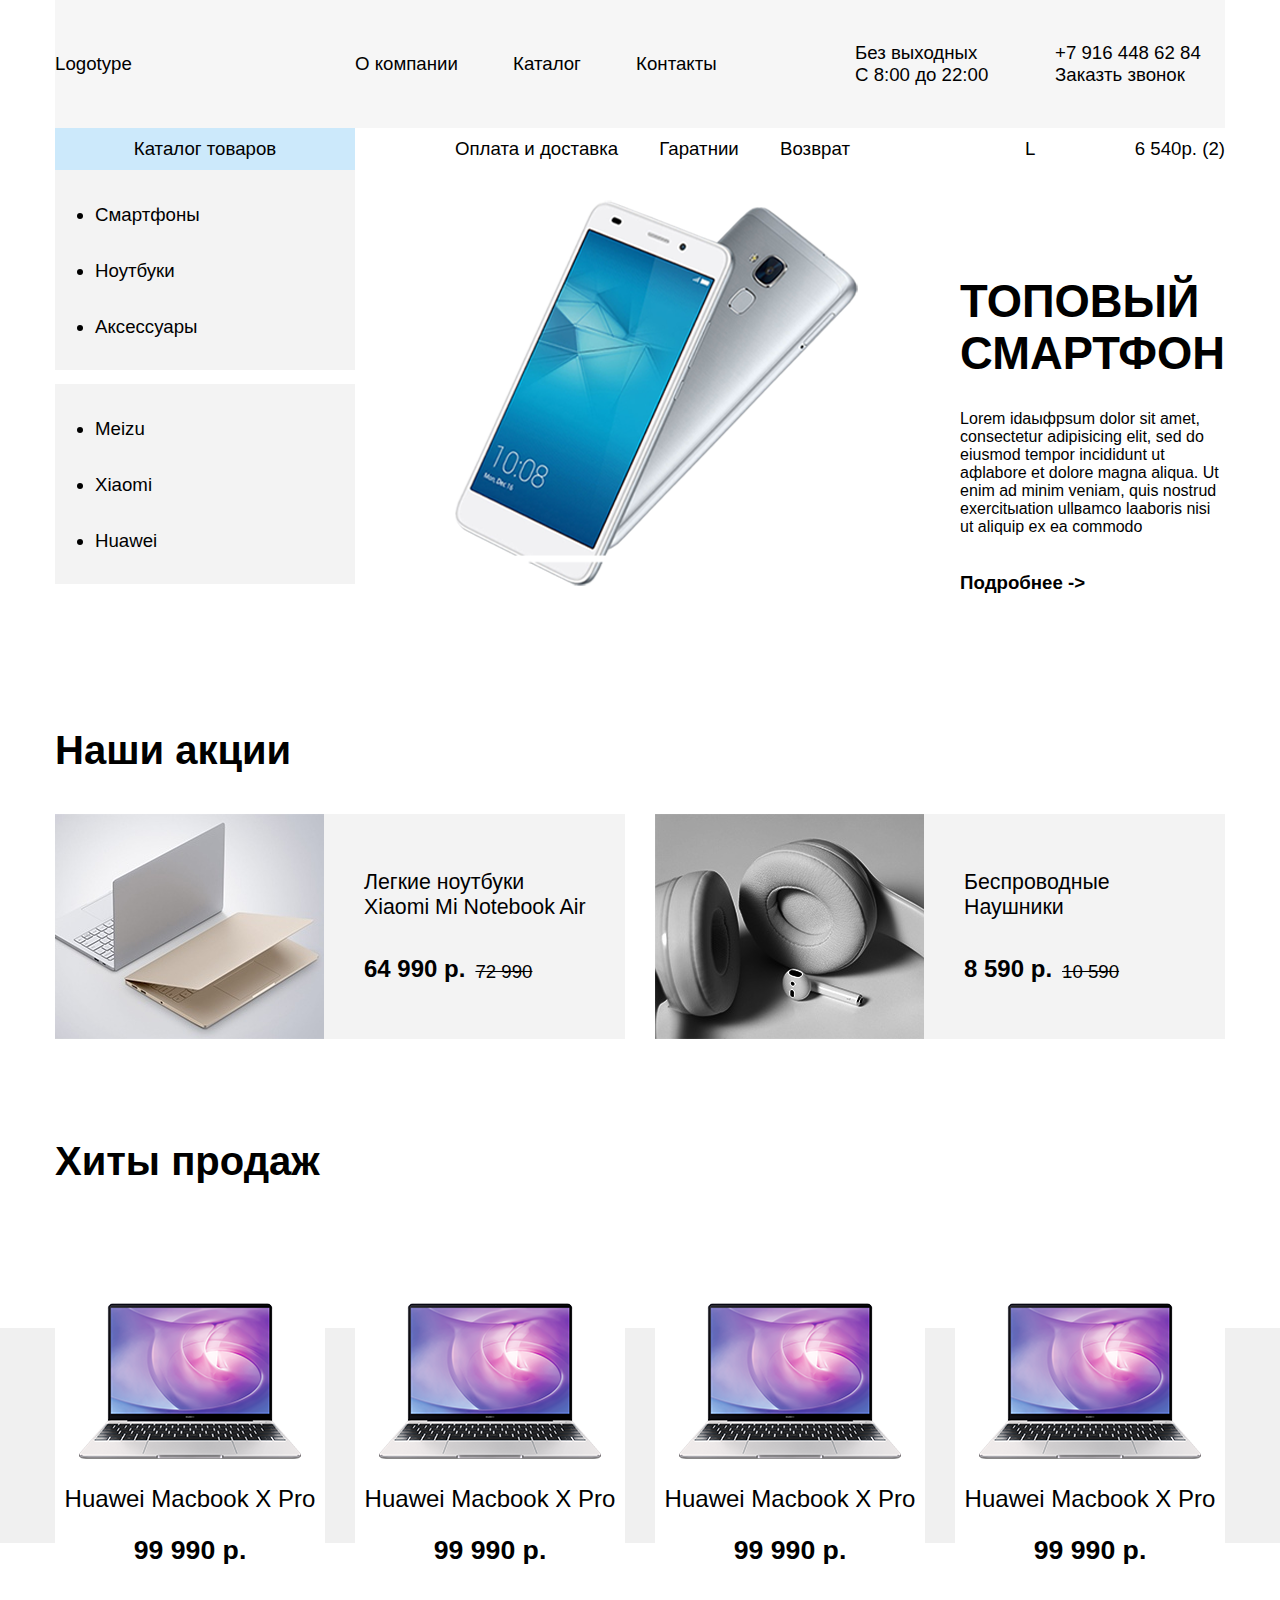
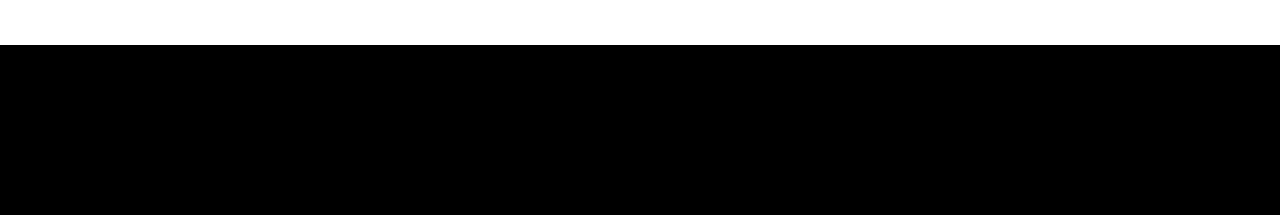
==== index.html @ 7bd6b227 "first commit" ====
<!DOCTYPE html>
<html>
<head>
	<meta charset="utf-8">
	<title>Главная</title>
	<link rel="stylesheet" type="text/css" href="styles/styles.css">
	<!-- <link rel="stylesheet" type="text/css" href="//fonts.googleapis.com/css?family=Open+Sans" /> -->
</head>
<body>
	<header>
		<section>
			<div class="container header_container">
				<div class="logo">
					Logotype
				</div>
				<div class="header_menu">
					<ul>
						<li><a href=""></a>О компании</li>
						<li><a href=""></a>Каталог</li>
						<li><a href=""></a>Контакты</li>
					</ul>					
				</div>
				<div class="working_period">
					Без выходных
					<br>
					С 8:00 до 22:00
				</div>
				<div call_order>
					+7 916 448 62 84
					<br>
					Заказть звонок
				</div>
			</div>
		</section>
	</header>
	<main>
		<section>
			<div class="container main_container">
				<div class="sidebar">
					<div class="sidebar_menu_container">
						<div class="header_catalog_menu">
							Каталог товаров
						</div>
					</div>
					<div class="catalog catalog_gadgets">
						<ul>
							<li><a href="#"></a>Смартфоны</li>
							<li><a href="#"></a>Ноутбуки</li>
							<li><a href="#"></a>Аксессуары</li>
						</ul>
					</div>
					<div class="catalog catalog_firms">
						<ul>
							<li><a href="#"></a>Meizu</li>
							<li><a href="#"></a>Xiaomi</li>
							<li><a href="#"></a>Huawei</li>
						</ul>
					</div>
				</div>
				<div class="main_content">
					<div class="main_top_head">
						<div class="main_top_menu">
							<ul>
								<li><a href=""></a>Оплата и доставка</li>
								<li><a href=""></a>Гаратнии</li>
								<li><a href=""></a>Возврат</li>
							</ul>		
						</div>
						<div class="loupe">
							L
						</div>
						<div class="shopping_cart_block">
							<div class="shopping_cart_text">
								6 540р. (2)
							</div>
						</div>
					</div>
					<div class="slider_container">
						<div class="slider_image">
							<img src="images/phone_slider.png">
						</div>
						<div class="slider_info">
							<div class="slider_title">
								Топовый
								<br> 
								смартфон
							</div>
							<div class="slider_description">
								Lorem idаыфpsum dolor sit amet, consectetur adipisicing elit, sed do eiusmod
								tempor incididunt ut афlabore et dolore magna aliqua. Ut enim ad minim veniam,
								quis nostrud exercitыation ullвamco lаaboris nisi ut aliquip ex ea commodo
							</div>
							<div class="slider_more_info">
								<a href="#">Подробнее -></a>
							</div>
						</div>
					</div>
				</div>
			</div>
		</section>
		<section>
			<div class="container stock_and_bestsellers_container">
				<div class="stock_and_bestsellers_title">
					Наши акции
				</div>
				<div class="stock_items">
					<div class="stock_block">
						<div class="stock_image">
							<img src="images/stock_item_1.jpg">
						</div>
						<div class="stock_text_container">
							<div class="stock_text">
								<div class="stock_description">
									Легкие ноутбуки
									<br>
									Xiaomi Mi Notebook Air
								</div>
								<div class="stock_prices">
									<div class="stock_new_price">
										64 990 р.
									</div>
									<div class="stock_old_price">
										72 990
									</div>
								</div>
							</div>
						</div>
					</div>
					<div class="stock_block">
						<div class="stock_image">
							<img src="images/stock_item_2.jpg">
						</div>
						<div class="stock_text_container">
							<div class="stock_text">
								<div class="stock_description">
									Беспроводные
									<br>
									Наушники
								</div>
								<div class="stock_prices">
									<div class="stock_new_price">
										8 590 р.
									</div>
									<div class="stock_old_price">
										10 590
									</div>
								</div>
							</div>
						</div>
					</div>
				</div>
			</div>
		</section>
		<section>
			<div class="stock_and_bestsellers_container">
				<div class="container stock_and_bestsellers_title">
					Хиты продаж
				</div>
				<div class="slider_main_block">
					<div class="bg_slider">
						<div class="items_bestsellers_container">
							<div class="item_bestseller">
								<img src="images/item.png">
								<div class="bestseller_description">
									Huawei Macbook X Pro
								</div>
								<div class="bestseller_price">
									99 990 р.
								</div>
							</div>
							<div class="item_bestseller">
								<img src="images/item.png">
								<div class="bestseller_description">
									Huawei Macbook X Pro
								</div>
								<div class="bestseller_price">
									99 990 р.
								</div>
							</div>
							<div class="item_bestseller">
								<img src="images/item.png">
								<div class="bestseller_description">
									Huawei Macbook X Pro
								</div>
								<div class="bestseller_price">
									99 990 р.
								</div>
							</div>
							<div class="item_bestseller">
								<img src="images/item.png">
								<div class="bestseller_description">
									Huawei Macbook X Pro
								</div>
								<div class="bestseller_price">
									99 990 р.
								</div>
							</div>
						</div>
					</div>
				</div>
			</div>
		</section>
	</main>
	<footer>
		<section>
			<div class="">
				
			</div>
		</section>
	</footer>
</body>
</html>
---- styles/styles.css ----
body{
	margin: 0;
	font-size: 14pt;
	font-family: Open Sans, Helvetica, sans-serif;
}
li{
	cursor: pointer;
}
.container{
	width: 1170px;
	margin: 0 auto;
}
/*header*/
.header_container{
	display: flex;
	height: 128px;
	align-items: center;
	background-color: #f6f6f6;
}
.logo{
	width: 300px;
	float: left;
}
.header_menu{
	width: 500px;
	float: left;
}
.header_menu ul{
	padding: 0;
	margin: 0;
}
.header_menu li:nth-child(1){
	display: inline-block;
	margin-left: 0;
}
.header_menu li{
	display: inline-block;
	margin-left: 50px;
}
.working_period{
	width: 200px;
	float: left;
}
.call_order{
	width: 170px;
	float: left;
}
/*main*/
.main_container{
	display: flex;
	height: 500px;
}
.sidebar{
	width: 300px;
}
.sidebar_menu_container{
	display: flex;
	align-items: center;
	height: 42px;
	background-color: #cce9fb;
	
}
.header_catalog_menu{
	width: 300px;
	text-align: center;
	justify-content: center;
}
.catalog{
	height: 200px;
	background-color: #f3f3f3;
}
.catalog_gadgets ul{
	margin: 0;
}
.catalog_gadgets li{
	padding-top: 34px;
	cursor: pointer;
}
.catalog_firms ul{
	margin-top: 14px;
}
.catalog_firms li{
	padding-top: 34px;
}

.main_content{
	width: 870px;
}
.main_top_head{
	height: 42px;
	display: flex;
	align-items: center;
}
.main_top_menu{
	width: 400px;
	margin-left: 100px;
}
.main_top_menu ul{
	padding: 0;
	margin: 0;
}
.main_top_menu li:nth-child(1){
	display: inline-block;
	margin-left: 0;
}
.main_top_menu li{
	display: inline-block;
	margin-left: 36px;
}
.loupe{
	width: 30px;
	margin-left: 170px;
}
.shopping_cart_block{
	width: 170px;
}
.shopping_cart_text{
	float: right;
}

.slider_container{
	display: flex;
}
.slider_image{
	width: 600px;
	height: 455px;
	margin-left: 100px;
	margin-top: 30px;
}
.slider_info{
	width: 270px;
}
.slider_title{
	font-size: 34pt;
	font-weight: bold;
	margin-top: 106px;
	text-transform: uppercase;
}
.slider_description{
	margin-top: 30px;
	font-size: 12pt;
}
.slider_more_info{
	margin-top: 36px;
	font-size: 14pt;
	font-weight: bolder;
}
.slider_more_info a{
	color: #000;
	text-decoration: none;
}

.stock_and_bestsellers_container{
	margin-top: 100px;
}
.stock_and_bestsellers_title{
	height: 86px;
	font-size: 30pt;
	font-weight: bold;
}
.stock_items{
	display: flex;
}
.stock_block{
	width: 570px;
	height: 225px;
	background-color: #f3f3f3;
}
.stock_block:last-child{
	margin-left: 30px;
}
.stock_image{
	float: left;
	width: 269px;
}
.stock_text_container{
	width: 300px;
	height: 225px;
	display: flex;
	align-items: center;
}
.stock_text{
	font-size: 16pt;
	padding-left: 40px;
}
.stock_prices{
	margin-top: 35px;
}
.stock_new_price{
	font-size: 18pt;
	font-weight: bolder;
	float: left;
}
.stock_old_price{
	text-decoration: line-through;
	font-size: 14pt;
	float: left;
	margin-left: 10px;
    margin-top: 6px;
}


.slider_main_block{
	height: 420px;
	display: flex;
	align-items: center;
}
.bg_slider{
	width: 100%;
	height: 215px;
	background-color: #f0f0f0;
}
.items_bestsellers_container{
	width: 1170px;
	margin: 0 auto;
	display: flex;
	justify-content: space-between;
}
.item_bestseller{
	width: 270px;
	height: 414px;
	background-color: #fff;
	margin-top: -100px;
	display: flex;
	flex-direction: column;
	align-items: center;
    justify-content: center;
}
.bestseller_description{
	margin-top: 26px;
	font-size: 18pt;
}
.bestseller_price{
	margin-top: 22px;
	font-size: 20pt;
	font-weight: bold;
}

/*footer*/
footer{
	height: 170px;
	background-color: #000;
	padding: 0;
}
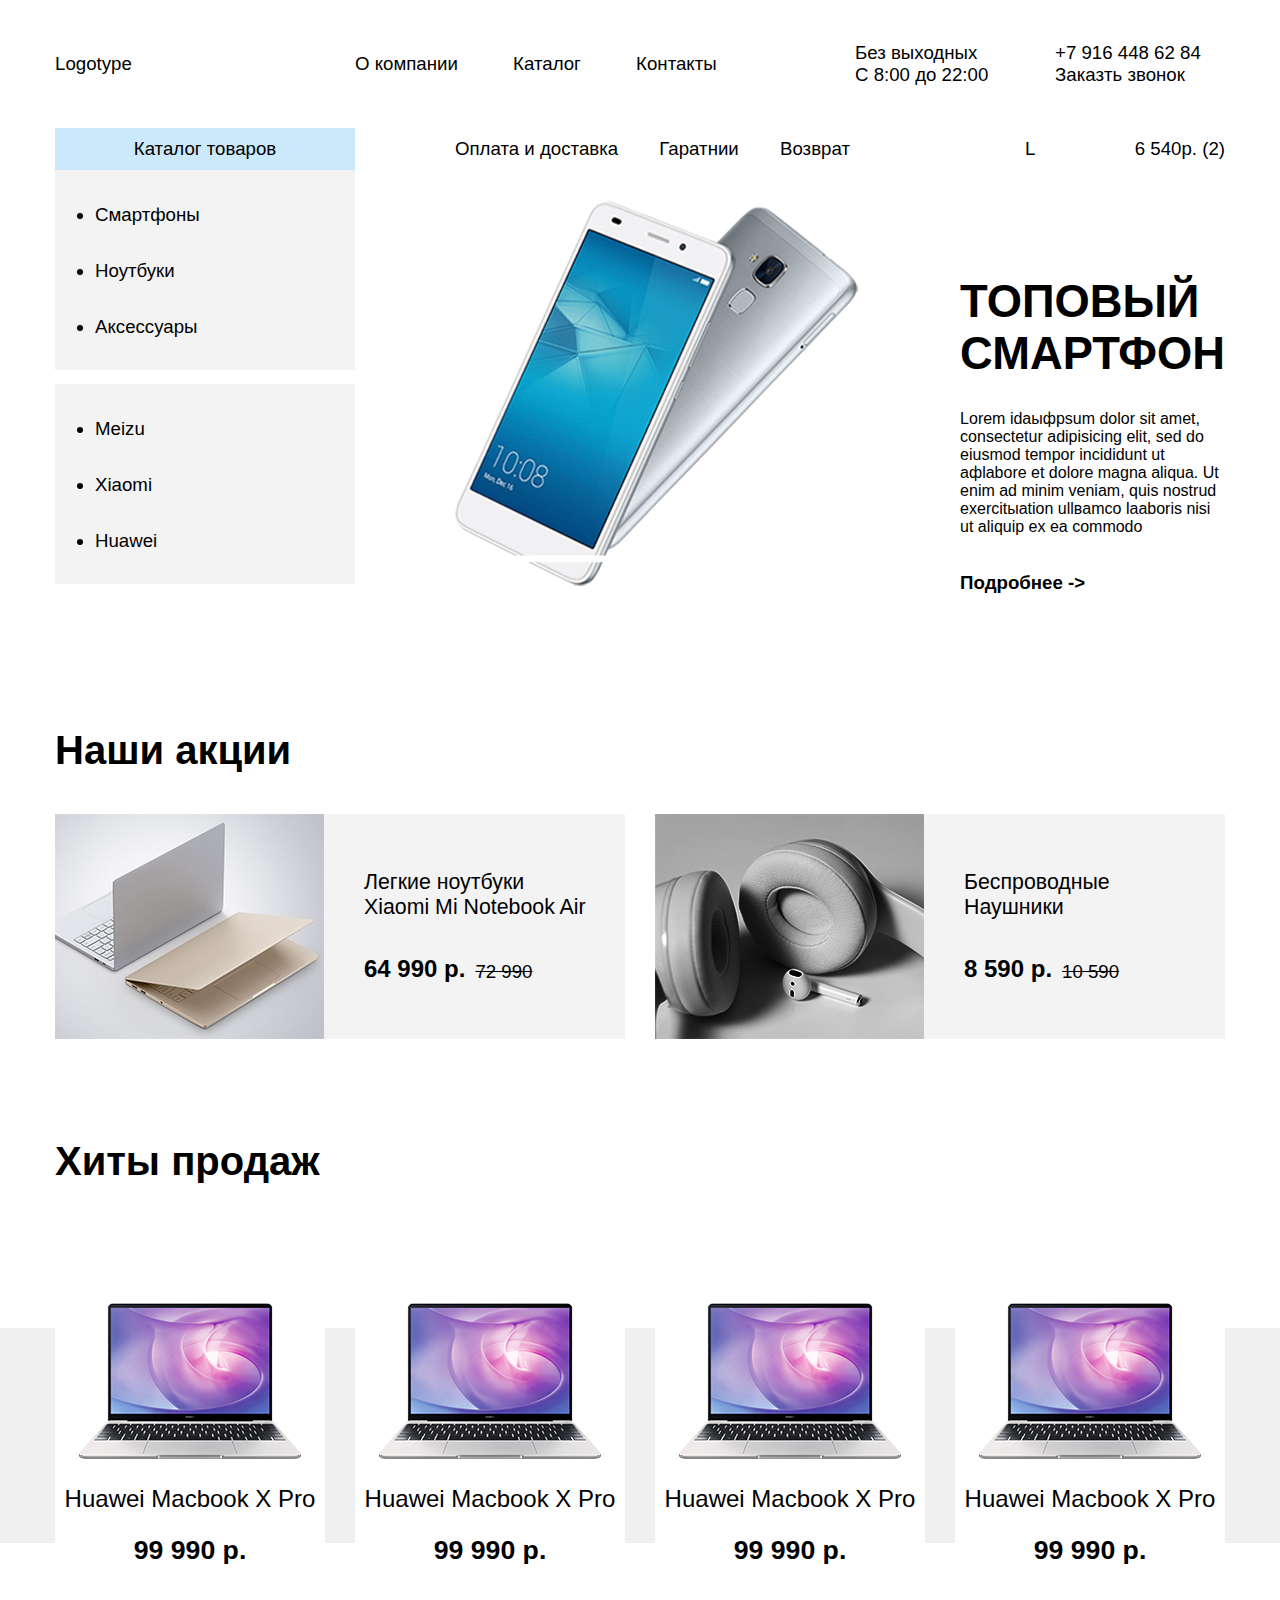
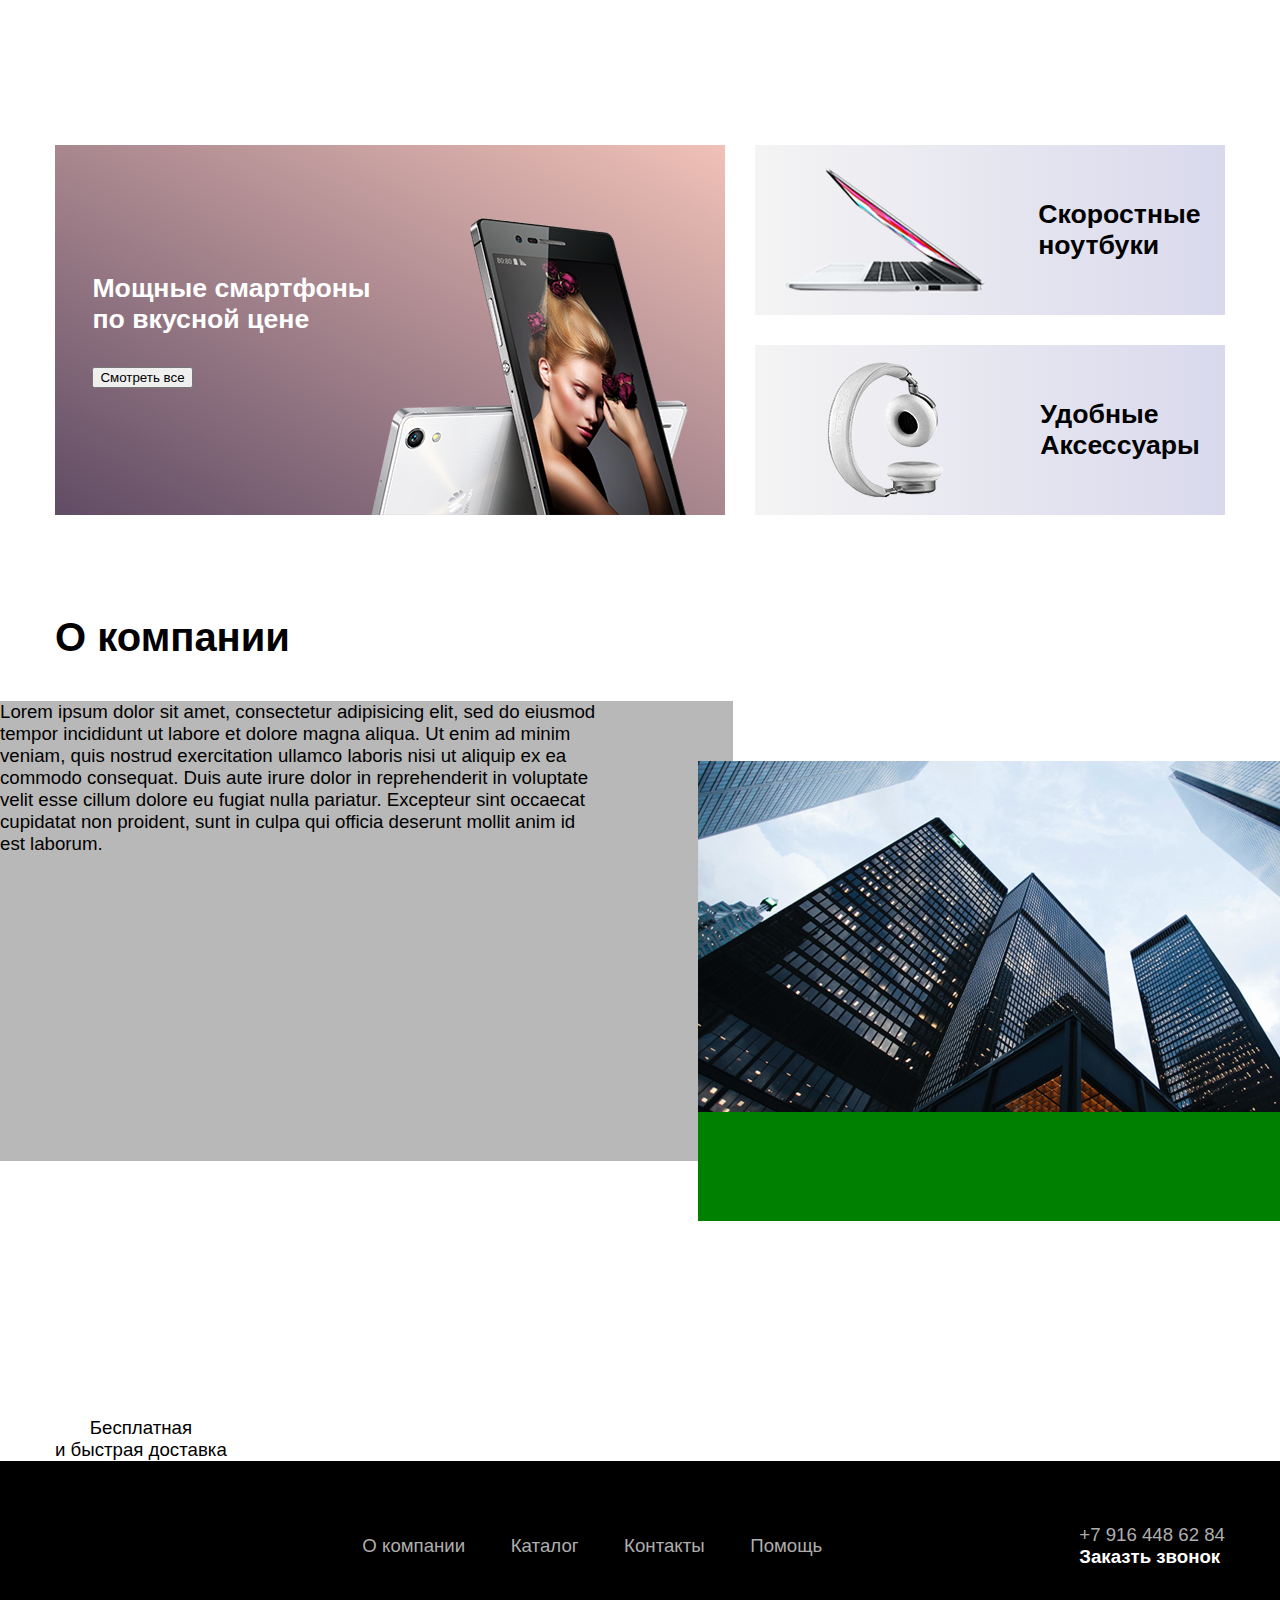
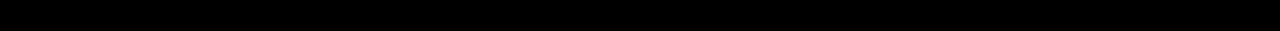
==== commit cd22b7ae: "Add markup of main page" ====
--- a/index.html
+++ b/index.html
@@ -99,8 +99,8 @@
 			</div>
 		</section>
 		<section>
-			<div class="container stock_and_bestsellers_container">
-				<div class="stock_and_bestsellers_title">
+			<div class="container new_section_container">
+				<div class="new_section_title">
 					Наши акции
 				</div>
 				<div class="stock_items">
@@ -152,8 +152,8 @@
 			</div>
 		</section>
 		<section>
-			<div class="stock_and_bestsellers_container">
-				<div class="container stock_and_bestsellers_title">
+			<div class="new_section_container">
+				<div class="container new_section_title">
 					Хиты продаж
 				</div>
 				<div class="slider_main_block">
@@ -200,13 +200,138 @@
 				</div>
 			</div>
 		</section>
+		<section>
+			<div class="container advertising">
+				<div class="left_advertising_block">
+					<div class="left_advertising">
+						<div class="left_advertising_description">
+							Мощные смартфоны
+							<br>
+							по вкусной цене
+						</div>
+						<div class="button_see_all">
+							<button>Смотреть все</button>
+						</div>
+					</div>
+					<div class="left_advertising_image">
+						<img src="images/left_adv.png">
+					</div>
+				</div>
+				<div class="right_advertising_block">
+					<div class="right_advertising">
+						<div class="image_advertising">
+							<img src="images/top_right_adv.png">
+						</div>
+						<div class="description_advertising">
+							Скоростные
+							<br>
+							ноутбуки
+						</div>
+					</div>
+					<div class="right_advertising">
+						<div class="image_advertising">
+							<img src="images/bottom_right_adv.png">
+						</div>
+						<div class="description_advertising">
+							Удобные
+							<br>
+							Аксессуары
+						</div>
+					</div>
+				</div>
+			</div>
+		</section>
+		<section>
+			<div class="new_section_container">
+				<div class="container new_section_title">
+					О компании
+				</div>
+				<div class="about_company">
+					<div class="about_company_left_container">
+						<div class="about_company_description">
+							<div class="about_company_text">
+								Lorem ipsum dolor sit amet, consectetur adipisicing elit, sed do eiusmod
+								tempor incididunt ut labore et dolore magna aliqua. Ut enim ad minim veniam,
+								quis nostrud exercitation ullamco laboris nisi ut aliquip ex ea commodo
+								consequat. Duis aute irure dolor in reprehenderit in voluptate velit esse
+								cillum dolore eu fugiat nulla pariatur. Excepteur sint occaecat cupidatat non
+								proident, sunt in culpa qui officia deserunt mollit anim id est laborum.
+							</div>
+						</div>
+					</div>
+					<div class="about_company_right_container">
+						<div class="about_company_image">
+							<img src="images/about_company.png">
+						</div>
+					</div>
+				</div>
+			</div>
+		</section>
+		<section>
+			<div class="container new_section_container">
+				<div class="advantages">
+					<div class="advantage_item">
+						<div class="advantage_image">
+							
+						</div>
+						<div class="advantage_description">
+							Бесплатная
+							<br>
+							и быстрая доставка
+						</div>
+					</div>
+					<div class="advantage_item">
+						<div class="advantage_image">
+							
+						</div>
+						<div class="advantage_description">
+							
+						</div>
+					</div>
+					<div class="advantage_item">
+						<div class="advantage_image">
+							
+						</div>
+						<div class="advantage_description">
+							
+						</div>
+					</div>
+					<div class="advantage_item">
+						<div class="advantage_image">
+							
+						</div>
+						<div class="advantage_description">
+							
+						</div>
+					</div>
+				</div>
+			</div>
+		</section>
 	</main>
 	<footer>
-		<section>
-			<div class="">
-				
-			</div>
-		</section>
+		<div class="container">
+			<div class="footer_container">
+				<div class="footer_logo">
+					L
+				</div>
+				<div class="footer_menu">
+					<ul>
+						<li><a href="#">О компании</a></li>
+						<li><a href="#">Каталог</a></li>
+						<li><a href="#">Контакты</a></li>
+						<li><a href="#">Помощь</a></li>
+					</ul>
+				</div>
+				<div class="footer_contacts">
+					<div class="footer_phone">
+						+7 916 448 62 84
+					</div>
+					<div class="footer_call_order">
+						Заказть звонок
+					</div>
+				</div>
+			</div>
+		</div>
 	</footer>
 </body>
 </html>--- a/styles/styles.css
+++ b/styles/styles.css
@@ -15,7 +15,6 @@
 	display: flex;
 	height: 128px;
 	align-items: center;
-	background-color: #f6f6f6;
 }
 .logo{
 	width: 300px;
@@ -150,10 +149,10 @@
 	text-decoration: none;
 }
 
-.stock_and_bestsellers_container{
+.new_section_container{
 	margin-top: 100px;
 }
-.stock_and_bestsellers_title{
+.new_section_title{
 	height: 86px;
 	font-size: 30pt;
 	font-weight: bold;
@@ -236,9 +235,128 @@
 	font-weight: bold;
 }
 
+.advertising{
+	margin-top: 100px;
+	height: 370px;
+	display: flex;
+    justify-content: space-between;
+}
+.left_advertising_block{
+	width: 670px;
+	height: 370px;
+	display: flex;
+	justify-content: center;
+	background: linear-gradient(to bottom left, #f0c1b7, #604c65);
+}
+.left_advertising{
+	display: flex;
+    flex-direction: column;
+    justify-content: center;
+}
+.left_advertising_description{
+	color: #fff;
+	font-size: 20pt;
+	font-weight: bold;
+}
+.button_see_all{
+	margin-top: 30px;
+}
+.left_advertising_image{
+	display: flex;
+	flex-direction: column;
+	justify-content: flex-end;
+}
+.right_advertising_block{
+	width: 470px;
+	display: flex;
+	flex-direction: column;
+    justify-content: space-between;
+}
+.right_advertising{
+	height: 170px;
+	display: flex;
+    justify-content: space-around;
+    align-items: center;
+	background: linear-gradient(to right, #f4f4f4, #d9d9ed);
+}
+.image_advertising{
+	width: 210px;
+	display: flex;
+	justify-content: center;
+}
+.description_advertising{
+	font-size: 20pt;
+	font-weight: bold;
+}
+
+.about_company{
+	width: 100%;
+	height: 520px;
+	display: flex;
+}
+.about_company_left_container{
+	background-color: #b8b8b8;
+	height: 460px;
+	width: 66%;
+}
+.about_company_right_container{
+	background-color: green;
+	width: 50%;
+	height: 460px;
+	margin-left: -35px;
+    margin-top: 60px;
+}
+.about_company_description{
+	width: 733px;
+	float: right;
+}
+.about_company_text{
+	width: 600px;
+}
+
+.advantages{
+	margin-top: 100px;
+	height: 140px;
+	display: flex;
+	justify-content: space-between;
+}
+.advantage_item{
+	display: flex;
+	flex-direction: column;
+	justify-content: space-between;
+}
+.advantage_description{
+	text-align: center;
+}
 /*footer*/
 footer{
 	height: 170px;
 	background-color: #000;
 	padding: 0;
+}
+.footer_container{
+	height: 170px;
+	display: flex;
+    justify-content: space-between;
+    align-items: center;
+}
+.footer_menu{
+	width: 500px;
+}
+.footer_menu ul{
+	display: flex;
+    justify-content: space-between;
+}
+.footer_menu ul li a{
+	color: #aeaeae;
+    text-decoration: none;
+}
+.footer_phone{
+	color: #aeaeae;
+	font-size: 14pt;
+}
+.footer_call_order{
+	color: #fff;
+	font-size: 14pt;
+	font-weight: bold;
 }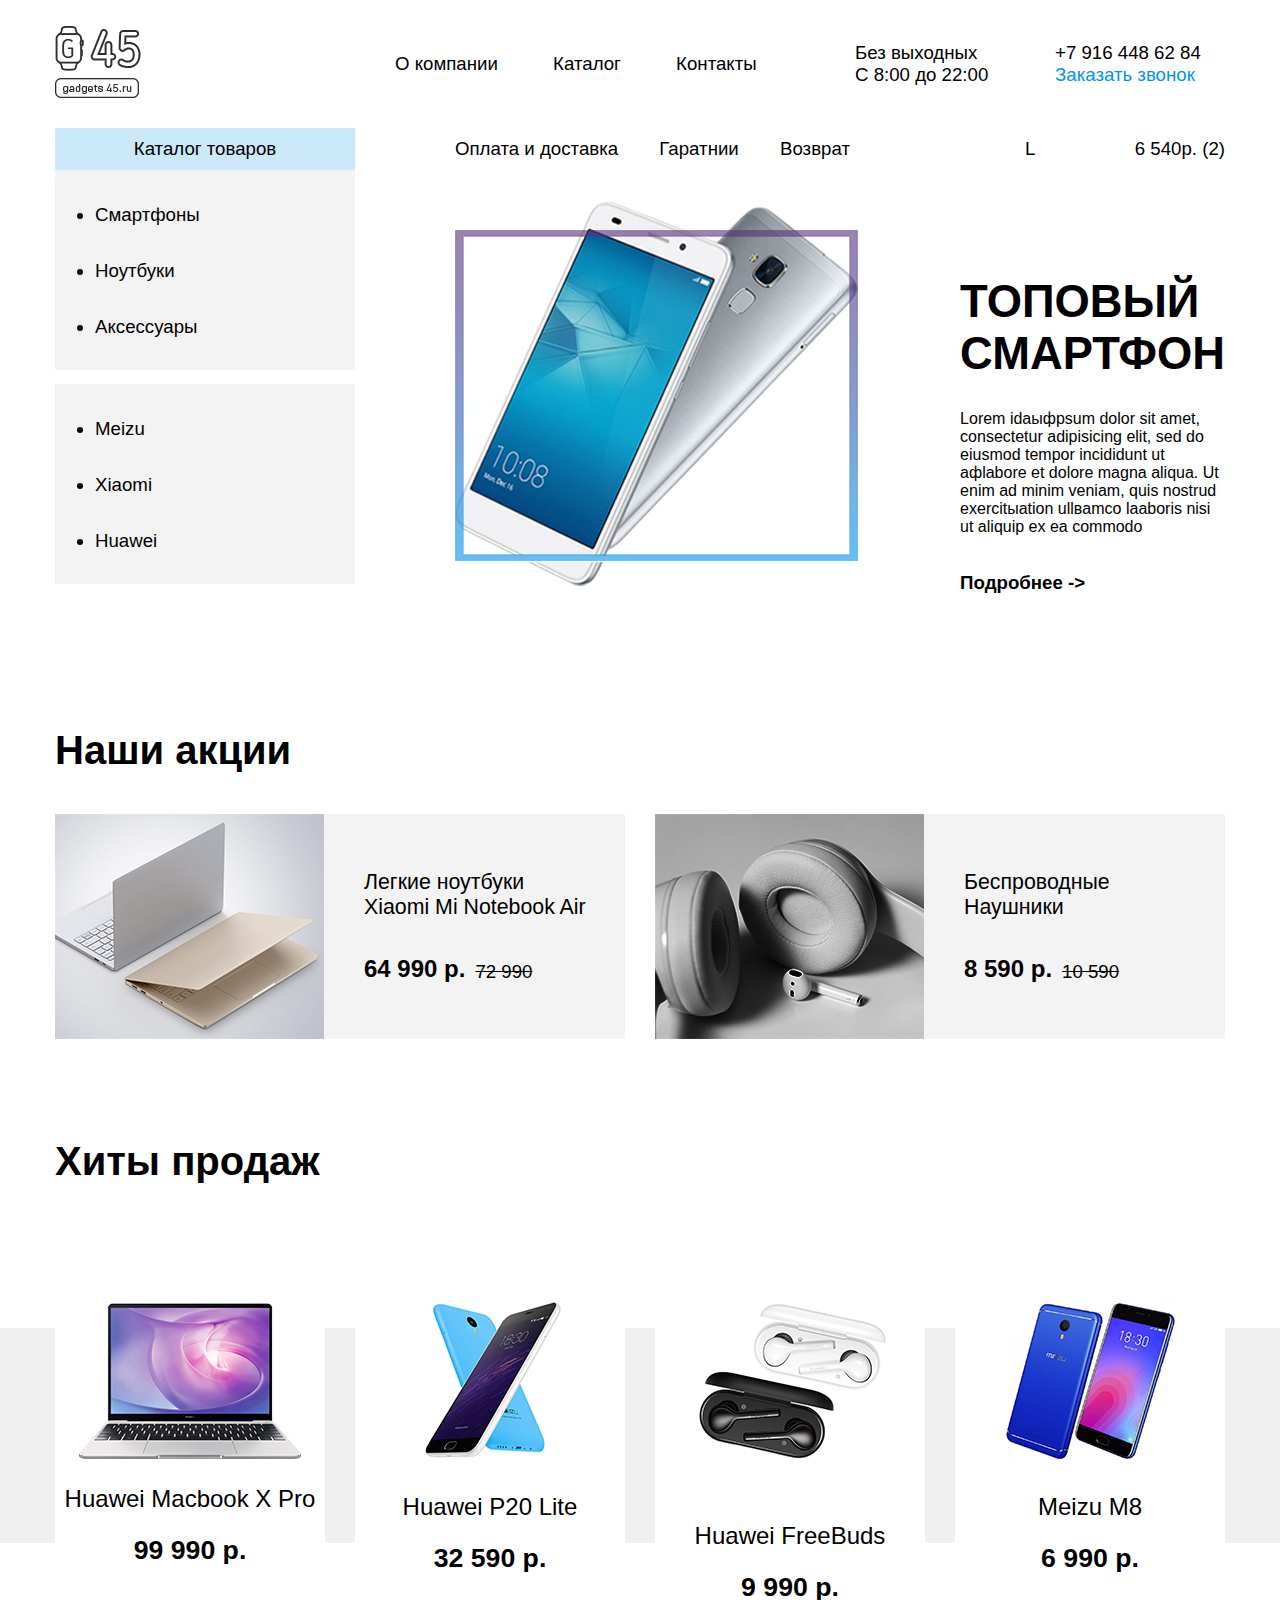
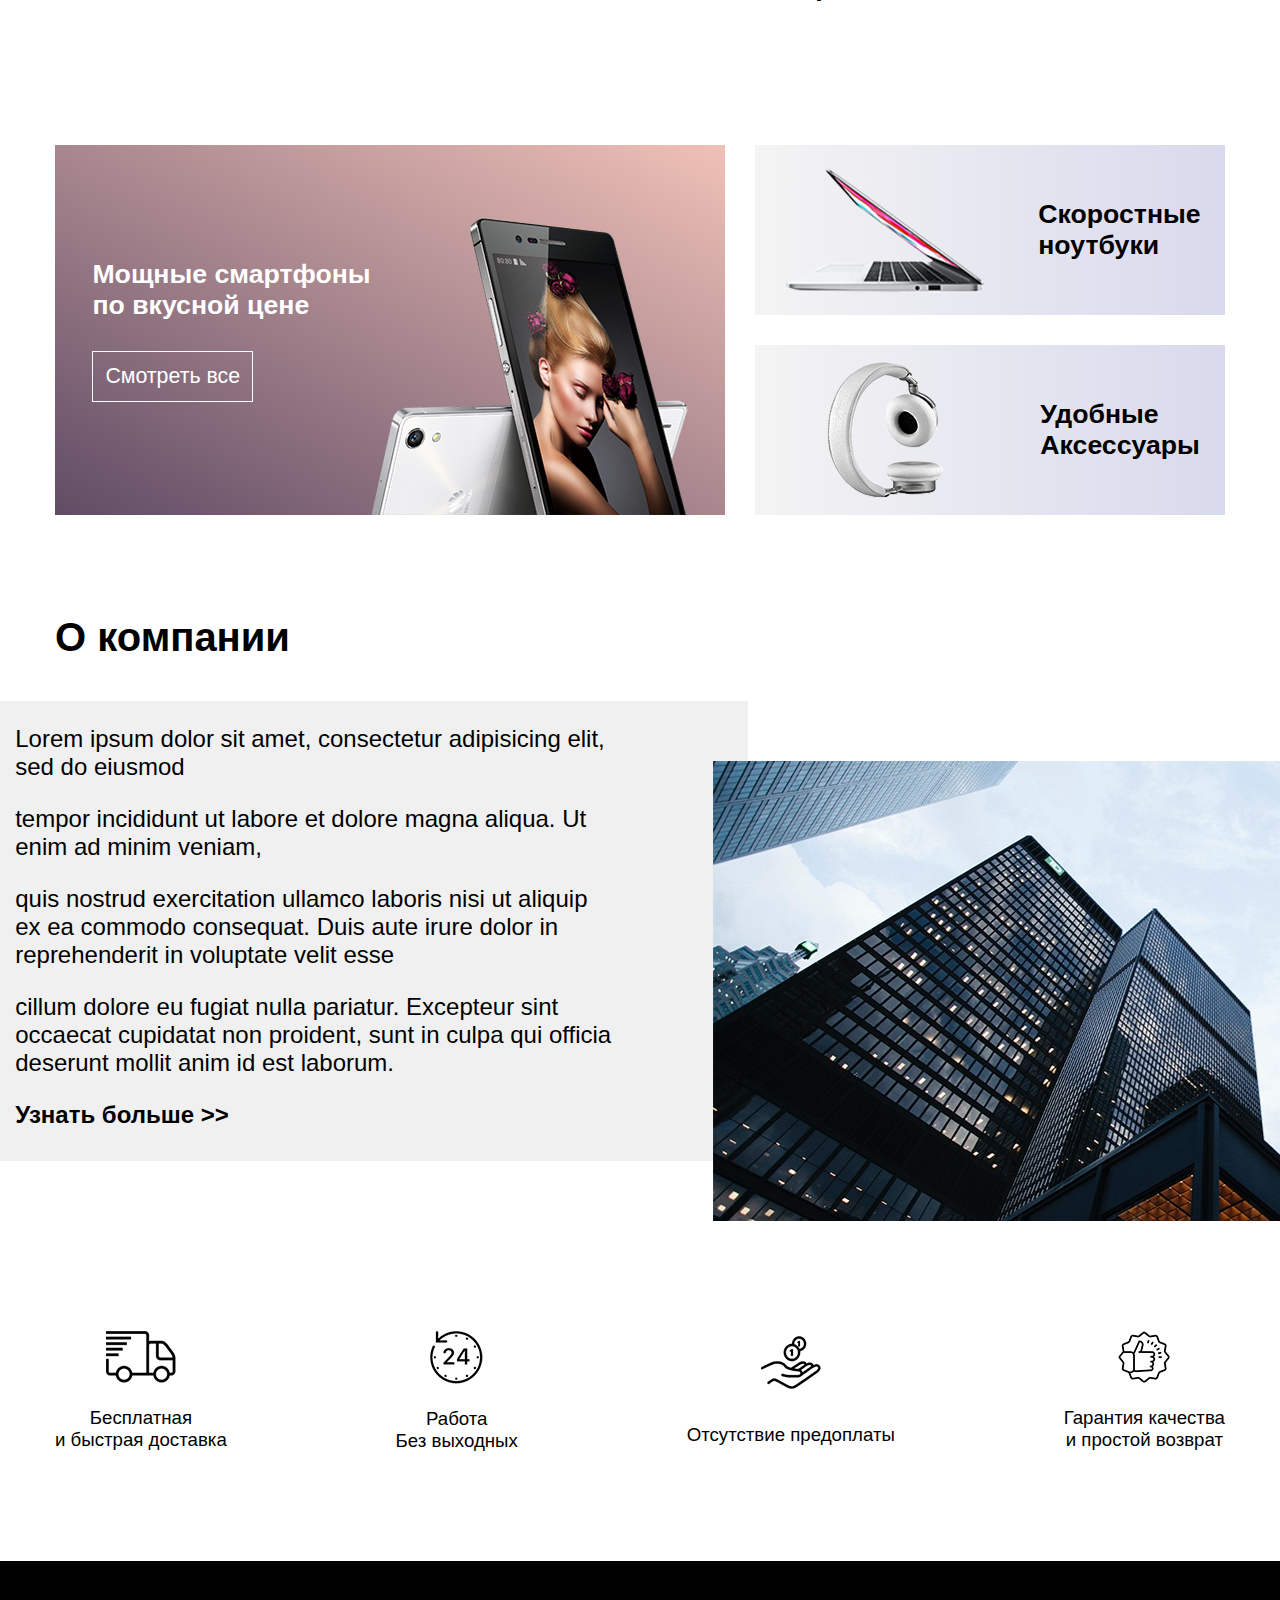
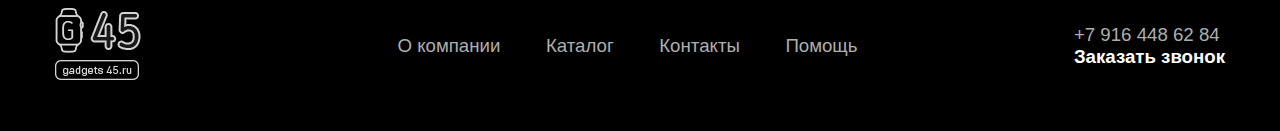
==== commit f73ab388: "Add some hover effects" ====
--- a/index.html
+++ b/index.html
@@ -11,13 +11,13 @@
 		<section>
 			<div class="container header_container">
 				<div class="logo">
-					Logotype
+					<img src="logo/white_logo.png">
 				</div>
 				<div class="header_menu">
 					<ul>
-						<li><a href=""></a>О компании</li>
-						<li><a href=""></a>Каталог</li>
-						<li><a href=""></a>Контакты</li>
+						<li><a href="">О компании</a></li>
+						<li><a href="">Каталог</a></li>
+						<li><a href="">Контакты</a></li>
 					</ul>					
 				</div>
 				<div class="working_period">
@@ -25,10 +25,13 @@
 					<br>
 					С 8:00 до 22:00
 				</div>
-				<div call_order>
-					+7 916 448 62 84
-					<br>
-					Заказть звонок
+				<div class="header_contacts">
+					<div class="header_phone">
+						+7 916 448 62 84
+					</div>
+					<div class="call_order">
+						Заказать звонок
+					</div>
 				</div>
 			</div>
 		</section>
@@ -76,8 +79,13 @@
 						</div>
 					</div>
 					<div class="slider_container">
-						<div class="slider_image">
-							<img src="images/phone_slider.png">
+						<div class="slider_image_block">
+							<div class="slider_image">
+								<img src="images/phone_slider.png">
+							</div>
+							<div class="slider_image_frame">
+								<img src="images/ramka.png">
+							</div>
 						</div>
 						<div class="slider_info">
 							<div class="slider_title">
@@ -169,30 +177,30 @@
 								</div>
 							</div>
 							<div class="item_bestseller">
-								<img src="images/item.png">
+								<img src="images/item2.png">
 								<div class="bestseller_description">
-									Huawei Macbook X Pro
+									Huawei P20 Lite
 								</div>
 								<div class="bestseller_price">
-									99 990 р.
+									32 590 р.
 								</div>
 							</div>
 							<div class="item_bestseller">
-								<img src="images/item.png">
+								<img src="images/item3.png">
 								<div class="bestseller_description">
-									Huawei Macbook X Pro
+									Huawei FreeBuds
 								</div>
 								<div class="bestseller_price">
-									99 990 р.
+									9 990 р.
 								</div>
 							</div>
 							<div class="item_bestseller">
-								<img src="images/item.png">
+								<img src="images/item4.png">
 								<div class="bestseller_description">
-									Huawei Macbook X Pro
+									Meizu M8
 								</div>
 								<div class="bestseller_price">
-									99 990 р.
+									6 990 р.
 								</div>
 							</div>
 						</div>
@@ -250,20 +258,17 @@
 					<div class="about_company_left_container">
 						<div class="about_company_description">
 							<div class="about_company_text">
-								Lorem ipsum dolor sit amet, consectetur adipisicing elit, sed do eiusmod
-								tempor incididunt ut labore et dolore magna aliqua. Ut enim ad minim veniam,
-								quis nostrud exercitation ullamco laboris nisi ut aliquip ex ea commodo
-								consequat. Duis aute irure dolor in reprehenderit in voluptate velit esse
-								cillum dolore eu fugiat nulla pariatur. Excepteur sint occaecat cupidatat non
-								proident, sunt in culpa qui officia deserunt mollit anim id est laborum.
-							</div>
-						</div>
-					</div>
-					<div class="about_company_right_container">
-						<div class="about_company_image">
-							<img src="images/about_company.png">
-						</div>
-					</div>
+								<p>Lorem ipsum dolor sit amet, consectetur adipisicing elit, sed do eiusmod</p>
+								<p>tempor incididunt ut labore et dolore magna aliqua. Ut enim ad minim veniam,</p>
+								<p>quis nostrud exercitation ullamco laboris nisi ut aliquip ex ea commodo
+								consequat. Duis aute irure dolor in reprehenderit in voluptate velit esse</p>
+								<p>cillum dolore eu fugiat nulla pariatur. Excepteur sint occaecat cupidatat non
+								proident, sunt in culpa qui officia deserunt mollit anim id est laborum.</p>
+								<p><b>Узнать больше >></b></p>
+							</div>
+						</div>
+					</div>
+					<div class="about_company_right_container"></div>
 				</div>
 			</div>
 		</section>
@@ -272,7 +277,7 @@
 				<div class="advantages">
 					<div class="advantage_item">
 						<div class="advantage_image">
-							
+							<img src="images/truck.png">
 						</div>
 						<div class="advantage_description">
 							Бесплатная
@@ -282,26 +287,31 @@
 					</div>
 					<div class="advantage_item">
 						<div class="advantage_image">
-							
+							<img src="images/clock.png">
 						</div>
 						<div class="advantage_description">
-							
+							Работа
+							<br>
+							Без выходных
 						</div>
 					</div>
 					<div class="advantage_item">
 						<div class="advantage_image">
-							
+							<img src="images/coins.png">
 						</div>
 						<div class="advantage_description">
-							
+							Отсутствие предоплаты
+							<br>
 						</div>
 					</div>
 					<div class="advantage_item">
 						<div class="advantage_image">
-							
+							<img src="images/thumbs_up.png">
 						</div>
 						<div class="advantage_description">
-							
+							Гарантия качества
+							<br>
+							и простой возврат
 						</div>
 					</div>
 				</div>
@@ -312,7 +322,7 @@
 		<div class="container">
 			<div class="footer_container">
 				<div class="footer_logo">
-					L
+					<img src="logo/black_logo.png">
 				</div>
 				<div class="footer_menu">
 					<ul>
@@ -327,7 +337,7 @@
 						+7 916 448 62 84
 					</div>
 					<div class="footer_call_order">
-						Заказть звонок
+						Заказать звонок
 					</div>
 				</div>
 			</div>
--- a/styles/styles.css
+++ b/styles/styles.css
@@ -21,12 +21,9 @@
 	float: left;
 }
 .header_menu{
-	width: 500px;
-	float: left;
-}
-.header_menu ul{
-	padding: 0;
-	margin: 0;
+    width: 500px;
+    float: left;
+    height: 60px;
 }
 .header_menu li:nth-child(1){
 	display: inline-block;
@@ -36,13 +33,28 @@
 	display: inline-block;
 	margin-left: 50px;
 }
+.header_menu li a{
+	text-decoration: none;
+	color: #000;
+}
+.header_menu li a:hover{
+	color: #0093ed;
+	border-bottom: 3px solid #0093ed;
+}
 .working_period{
 	width: 200px;
 	float: left;
 }
+.header_contacts{
+	width: 170px;
+	float: left;
+
+}
+.header_phone{
+
+}
 .call_order{
-	width: 170px;
-	float: left;
+	color: #0093ed;
 }
 /*main*/
 .main_container{
@@ -120,10 +132,19 @@
 .slider_container{
 	display: flex;
 }
-.slider_image{
+.slider_image_block{
 	width: 600px;
 	height: 455px;
 	margin-left: 100px;
+	margin-top: 30px;
+	position: relative;
+}
+.slider_image{
+	position:absolute;
+}
+.slider_image_frame{
+	position:absolute;
+  	width:100%;
 	margin-top: 30px;
 }
 .slider_info{
@@ -261,6 +282,19 @@
 .button_see_all{
 	margin-top: 30px;
 }
+.button_see_all button{
+	outline: none;
+	color: #fff;
+    border: 1px solid #fff;
+    background-color: transparent;
+    padding: 12px;
+    font-size: 16pt;
+    cursor: pointer;
+}
+.button_see_all button:hover{
+    background-color: #fff;
+    color: #000;
+}
 .left_advertising_image{
 	display: flex;
 	flex-direction: column;
@@ -295,16 +329,20 @@
 	display: flex;
 }
 .about_company_left_container{
-	background-color: #b8b8b8;
+	background-color: #f0f0f0;
 	height: 460px;
 	width: 66%;
 }
 .about_company_right_container{
-	background-color: green;
 	width: 50%;
 	height: 460px;
 	margin-left: -35px;
     margin-top: 60px;
+    background-image: url('../images/about_company.jpg');
+    background-repeat: no-repeat;
+}
+.about_company_image{
+	/*background-image: url('images/about_company.jpg');*/
 }
 .about_company_description{
 	width: 733px;
@@ -312,6 +350,7 @@
 }
 .about_company_text{
 	width: 600px;
+	font-size: 18pt;
 }
 
 .advantages{
@@ -323,7 +362,8 @@
 .advantage_item{
 	display: flex;
 	flex-direction: column;
-	justify-content: space-between;
+	justify-content: space-around;
+	align-items: center;
 }
 .advantage_description{
 	text-align: center;
@@ -331,6 +371,7 @@
 /*footer*/
 footer{
 	height: 170px;
+	margin-top: 100px;
 	background-color: #000;
 	padding: 0;
 }
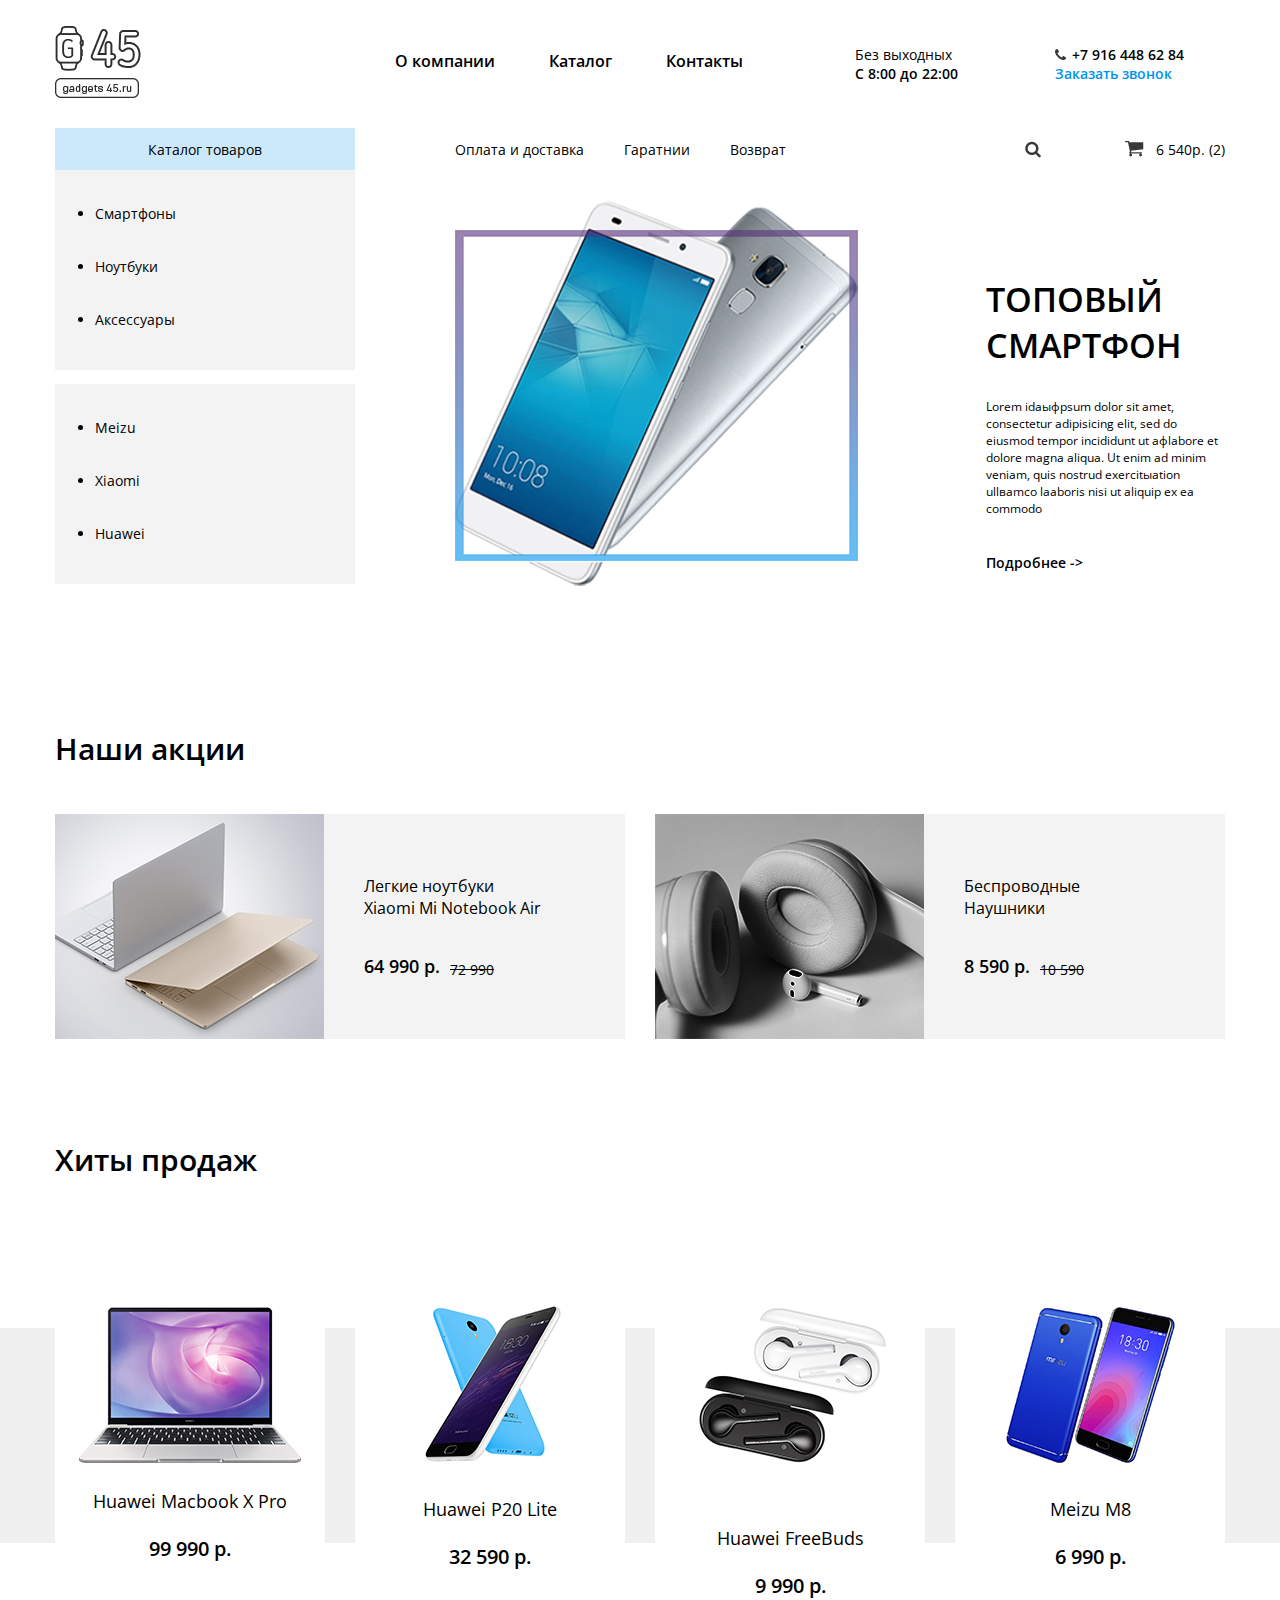
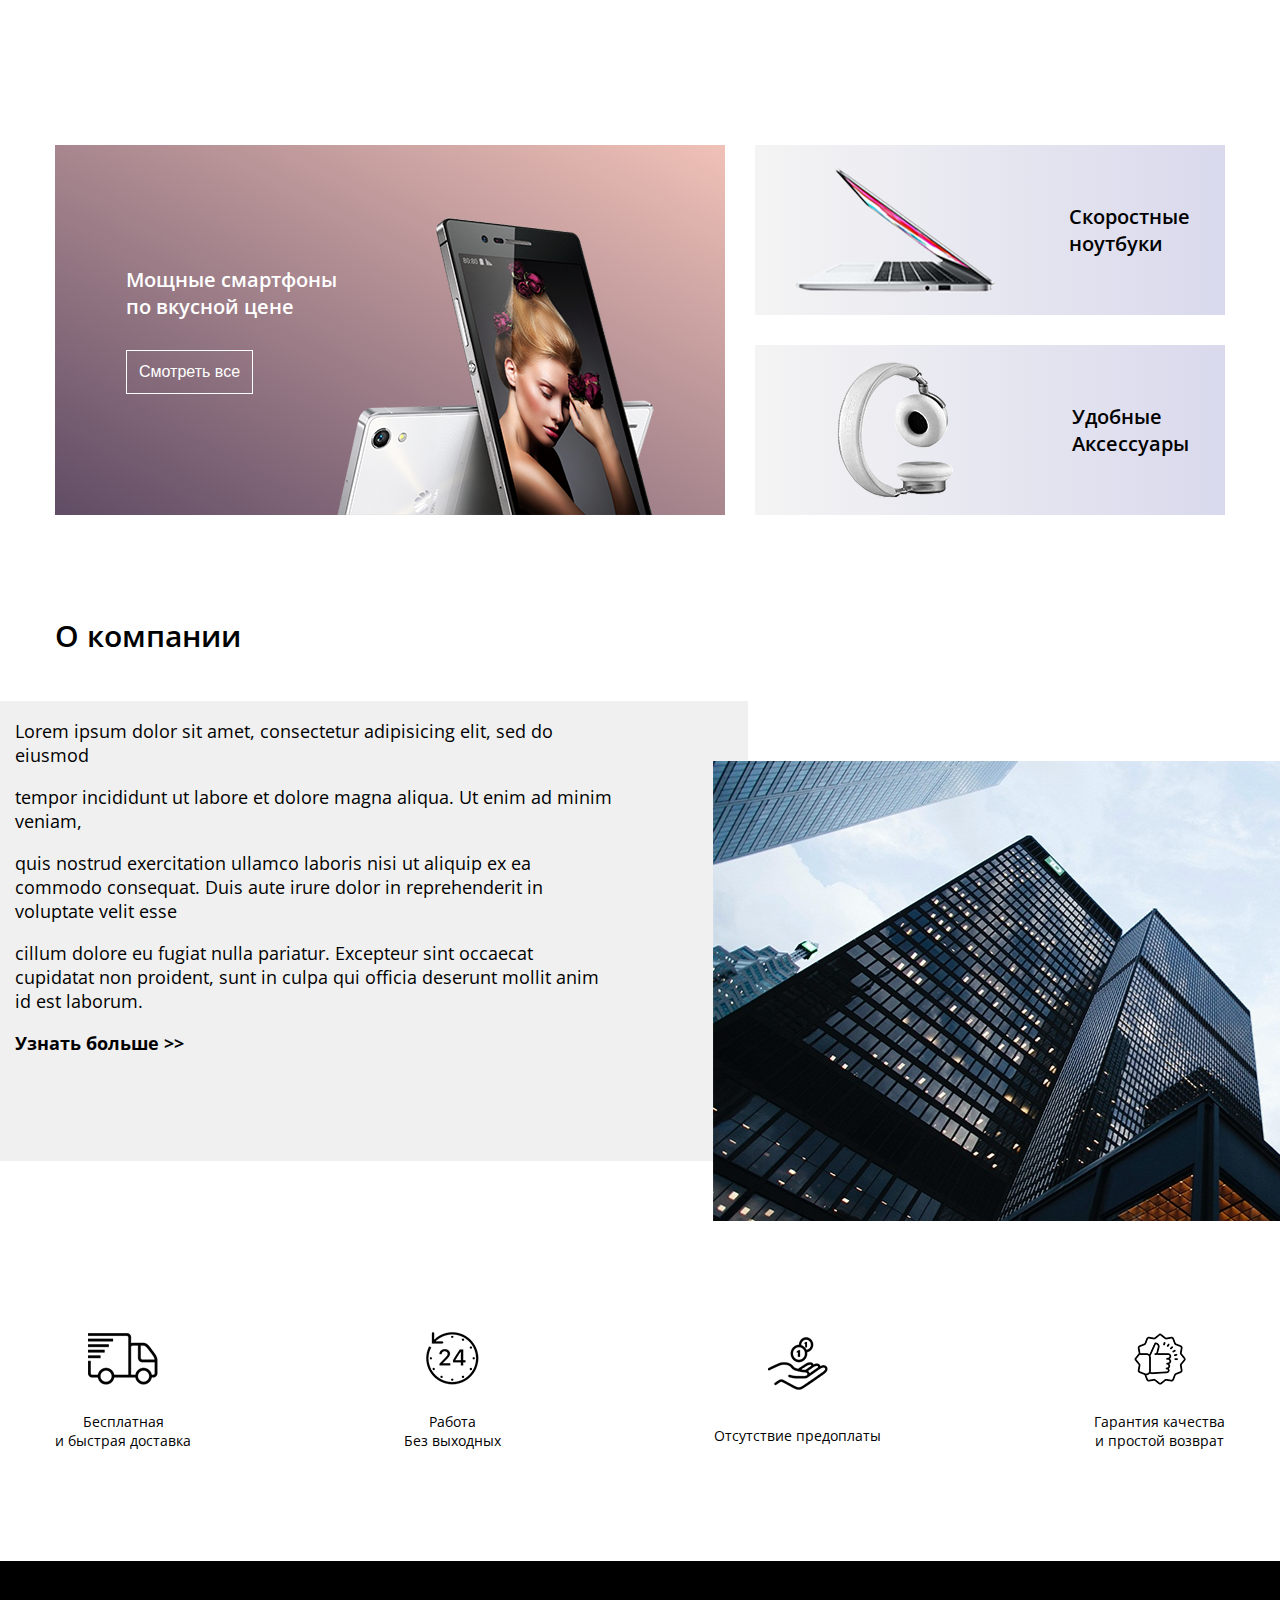
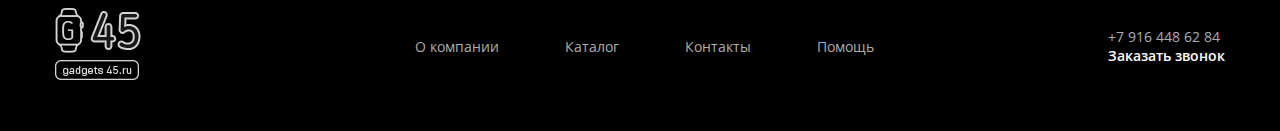
==== commit 34c26407: "Add catalog" ====
--- a/index.html
+++ b/index.html
@@ -21,13 +21,13 @@
 					</ul>					
 				</div>
 				<div class="working_period">
-					Без выходных
-					<br>
-					С 8:00 до 22:00
+					<div class="working_period_text">Без выходных</div>
+					<div class="working_period_time">С 8:00 до 22:00</div>
 				</div>
 				<div class="header_contacts">
 					<div class="header_phone">
-						+7 916 448 62 84
+						<img src="images/phone.png">
+						<div class="phone_number">+7 916 448 62 84</div>
 					</div>
 					<div class="call_order">
 						Заказать звонок
@@ -70,10 +70,11 @@
 							</ul>		
 						</div>
 						<div class="loupe">
-							L
+							<img src="images/loupe.png">
 						</div>
 						<div class="shopping_cart_block">
 							<div class="shopping_cart_text">
+								<img src="images/push_cart.png">
 								6 540р. (2)
 							</div>
 						</div>
--- a/styles/styles.css
+++ b/styles/styles.css
@@ -1,6 +1,8 @@
+@import url('https://fonts.googleapis.com/css?family=Open+Sans:400,600,700&subset=cyrillic');
+
 body{
 	margin: 0;
-	font-size: 14pt;
+	font-size: 14px;
 	font-family: Open Sans, Helvetica, sans-serif;
 }
 li{
@@ -24,6 +26,8 @@
     width: 500px;
     float: left;
     height: 60px;
+    font-size: 16px;
+    font-weight: 600;
 }
 .header_menu li:nth-child(1){
 	display: inline-block;
@@ -42,16 +46,25 @@
 	border-bottom: 3px solid #0093ed;
 }
 .working_period{
+	display: flex;
+	flex-direction: column;
 	width: 200px;
 	float: left;
+}
+.working_period_time{
+	font-weight: 600;
 }
 .header_contacts{
 	width: 170px;
 	float: left;
-
+	font-weight: 600;
 }
 .header_phone{
-
+	display: flex;
+	align-items: center;
+}
+.phone_number{
+	margin-left: 6px;
 }
 .call_order{
 	color: #0093ed;
@@ -60,6 +73,10 @@
 .main_container{
 	display: flex;
 	height: 500px;
+}
+.minimized_menu{
+	display: flex;
+	height: 42px;
 }
 .sidebar{
 	width: 300px;
@@ -119,13 +136,19 @@
 	margin-left: 36px;
 }
 .loupe{
+	display: flex;
 	width: 30px;
 	margin-left: 170px;
+	align-items: center;
 }
 .shopping_cart_block{
 	width: 170px;
 }
 .shopping_cart_text{
+	width: 100px;
+	justify-content: space-between;
+	display: flex;
+	align-items: center;
 	float: right;
 }
 
@@ -151,19 +174,19 @@
 	width: 270px;
 }
 .slider_title{
-	font-size: 34pt;
-	font-weight: bold;
+	font-size: 34px;
+	font-weight: 600;
 	margin-top: 106px;
 	text-transform: uppercase;
 }
 .slider_description{
 	margin-top: 30px;
-	font-size: 12pt;
+	font-size: 12px;
 }
 .slider_more_info{
 	margin-top: 36px;
-	font-size: 14pt;
-	font-weight: bolder;
+	font-size: 14px;
+	font-weight: 600;
 }
 .slider_more_info a{
 	color: #000;
@@ -175,8 +198,8 @@
 }
 .new_section_title{
 	height: 86px;
-	font-size: 30pt;
-	font-weight: bold;
+	font-size: 30px;
+	font-weight: 600;
 }
 .stock_items{
 	display: flex;
@@ -200,20 +223,20 @@
 	align-items: center;
 }
 .stock_text{
-	font-size: 16pt;
+	font-size: 16px;
 	padding-left: 40px;
 }
 .stock_prices{
 	margin-top: 35px;
 }
 .stock_new_price{
-	font-size: 18pt;
-	font-weight: bolder;
+	font-size: 18px;
+	font-weight: 600;
 	float: left;
 }
 .stock_old_price{
 	text-decoration: line-through;
-	font-size: 14pt;
+	font-size: 14px;
 	float: left;
 	margin-left: 10px;
     margin-top: 6px;
@@ -248,12 +271,12 @@
 }
 .bestseller_description{
 	margin-top: 26px;
-	font-size: 18pt;
+	font-size: 18px;
 }
 .bestseller_price{
 	margin-top: 22px;
-	font-size: 20pt;
-	font-weight: bold;
+	font-size: 20px;
+	font-weight: 600;
 }
 
 .advertising{
@@ -276,8 +299,8 @@
 }
 .left_advertising_description{
 	color: #fff;
-	font-size: 20pt;
-	font-weight: bold;
+	font-size: 20px;
+	font-weight: 600;
 }
 .button_see_all{
 	margin-top: 30px;
@@ -288,7 +311,7 @@
     border: 1px solid #fff;
     background-color: transparent;
     padding: 12px;
-    font-size: 16pt;
+    font-size: 16px;
     cursor: pointer;
 }
 .button_see_all button:hover{
@@ -319,8 +342,8 @@
 	justify-content: center;
 }
 .description_advertising{
-	font-size: 20pt;
-	font-weight: bold;
+	font-size: 20px;
+	font-weight: 600;
 }
 
 .about_company{
@@ -350,7 +373,7 @@
 }
 .about_company_text{
 	width: 600px;
-	font-size: 18pt;
+	font-size: 18px;
 }
 
 .advantages{
@@ -394,10 +417,291 @@
 }
 .footer_phone{
 	color: #aeaeae;
-	font-size: 14pt;
+	font-size: 14px;
 }
 .footer_call_order{
 	color: #fff;
-	font-size: 14pt;
-	font-weight: bold;
+	font-size: 14px;
+	font-weight: 600;
+}
+
+/*cart*/
+.new_container{
+	margin-top: 45px;
+}
+.navigation_menu a{
+	color: #383838;
+	font-size: 12px;
+	text-decoration: none;
+}
+.cart_row{
+	display: flex;
+	justify-content: space-between;
+}
+.cart_row:not(:first-child){
+	margin-top: 30px;
+}
+.cart_item{
+	width: 770px;
+	height: 255px;
+	background-color: #f3f3f3;
+	display: flex;
+	justify-content: space-around;
+	align-items: center;
+}
+.item_description{
+	font-size: 16px;
+	color: #383838;
+}
+.item_price{
+	font-size: 18px;
+	font-weight: 600;
+}
+.item_image{
+	width: 222px;
+	height: 158px;
+	background-color: #fff;
+}
+.item_count{
+	display: flex;
+	width: 80px;
+	justify-content: space-between;
+	align-items: center;
+	font-size: 18px;
+}
+.item_counter{
+	width: 30px;
+	height: 30px;
+	border: 1px solid #d1d1d1;
+	display: flex;
+	align-items: center;
+	justify-content: center;
+}
+
+.cart_result{
+	width: 370px;
+	height: 255px;
+	background-color: #f3f3f3;	
+	display: flex;
+	flex-direction: column;
+	justify-content: space-around;
+}
+.result_info{
+	margin-left: 45px;
+}
+.result_info b{
+	margin-left: 40px;
+	font-size: 16px;
+	color: #000;
+}
+.count_orders{
+	margin-top: 30px;
+	color: #b5b4b4;
+}
+.sum_orders{
+	margin-top: 15px;
+	color: #b5b4b4;
+}
+.button_order{
+	margin-left: 45px;
+}
+.button_order button{
+	outline: none;
+	color: #fff;
+    border: none;
+    background: linear-gradient(to right, #068eee, #6e37fb);
+    padding: 12px;
+    font-size: 16px;
+    cursor: pointer;
+}
+
+/*product*/
+.product_container{
+	height: 615px;
+	display: flex;
+	justify-content: space-between;
+}
+.product_title{
+	font-size: 30px;
+}
+.product_price{
+	font-size: 30px;
+	font-weight: 600;
+	margin-top: 18px;
+}
+.product_color{
+	margin-top: 18px;
+	font-size: 16px;
+}
+.product_images{
+	width: 400px;
+}
+.product_description{
+	width: 670px;
+}
+.main_image{
+	width: 370px;
+	height: 500px;
+	background-color: #f8f8f8;
+}
+.small_images{
+	margin-top: 20px;
+	width: 370px;
+	display: flex;
+	justify-content: space-between;
+}
+.small_img{
+	width: 80px;
+	height: 80px;
+	border: 4px solid #e8e8e8;
+}
+.product_color{
+	display: flex;
+}
+.product_colors_blocks{
+	display: flex;
+	margin-left: 10px;
+}
+.color_block{
+	width: 20px;
+	height: 20px;
+	margin-left: 10px;
+}
+.black{
+	background-color: #000;
+}
+.blue{
+	background-color: #00f;
+}
+.product_specifications{
+	font-size: 16px;
+}
+.specification_row{
+	display: flex;
+	margin-top: 14px;
+}
+.key{
+	width: 270px;
+	font-weight: 600;
+}
+.value{
+	margin-left: 30px;
+	color: #383838;
+}
+.product_buttons button{
+	width: 270px;
+	height: 80px;
+	margin-top: 20px;
+	outline: none;
+    font-size: 22px;
+    cursor: pointer; 
+}
+.button_add_product_to_cart{
+	color: #fff;
+    background: linear-gradient(to right, #068eee, #6e37fb);
+	border: none;
+}
+.button_fast_order{
+	color: #068eee;
+	border: 4px solid #6e37fb;
+}
+
+.product_menu_background{
+	width: 100%;
+	height: 100px;
+	margin-top: 100px;
+	background-color: #f0f0f0;
+}
+.product_menu_container{
+	width: 1170px;
+	height: 100px;
+	margin: 0 auto;
+	display: flex;
+	align-items: center;
+}
+.product_menu{
+    font-size: 16px;
+    font-weight: 600;
+}
+.product_menu ul{
+	padding: 0;
+}
+.product_menu li:nth-child(1){
+	display: inline-block;
+	margin-left: 0;
+}
+.product_menu li{
+	display: inline-block;
+	margin-left: 50px;
+}
+.product_menu li a{
+	text-decoration: none;
+	color: #000;
+}
+.product_menu li a:hover{
+	color: #0093ed;
+	border-bottom: 3px solid #0093ed;
+}
+.product_info{
+	width: 1170px;
+	margin: 40px auto 0;
+}
+.product_info_title{
+	font-size: 30px;
+	font-weight: 600;
+}
+.product_info_text{
+	font-size: 18px;	
+}
+
+/*catalog*/
+.catalog_container{
+	display: flex;
+	justify-content: space-between;
+}
+.catalog_menu{
+	width: 270px;
+	height: 600px;
+	background-color: #f5f5f5;
+}
+.catalog_block{
+	width: 870px;
+}
+.catalog_header{
+	height: 60px;
+	display: flex;
+	justify-content: space-between;
+}
+.catalog_title{
+	font-size: 20px;
+	font-weight: 600;
+}
+.catalog_sort_block{
+	font-size: 16px;
+	display: flex;
+}
+.sort_text{
+	padding-top: 3px;
+}
+.sort_menu{
+	display: flex;
+	align-items: center;
+	justify-content: center;
+	width: 110px;
+	height: 25px;
+	margin-left: 20px;
+	border: 2px solid #f3f3f3;
+}
+.catalog_items{
+	display: flex;
+	flex-wrap: wrap;
+	justify-content: space-between;
+}
+.catalog_item{
+	width: 270px;
+	height: 350px;
+	background-color: green;
+}
+.catalog_item:nth-child(n+4){
+	margin-top: 30px;
 }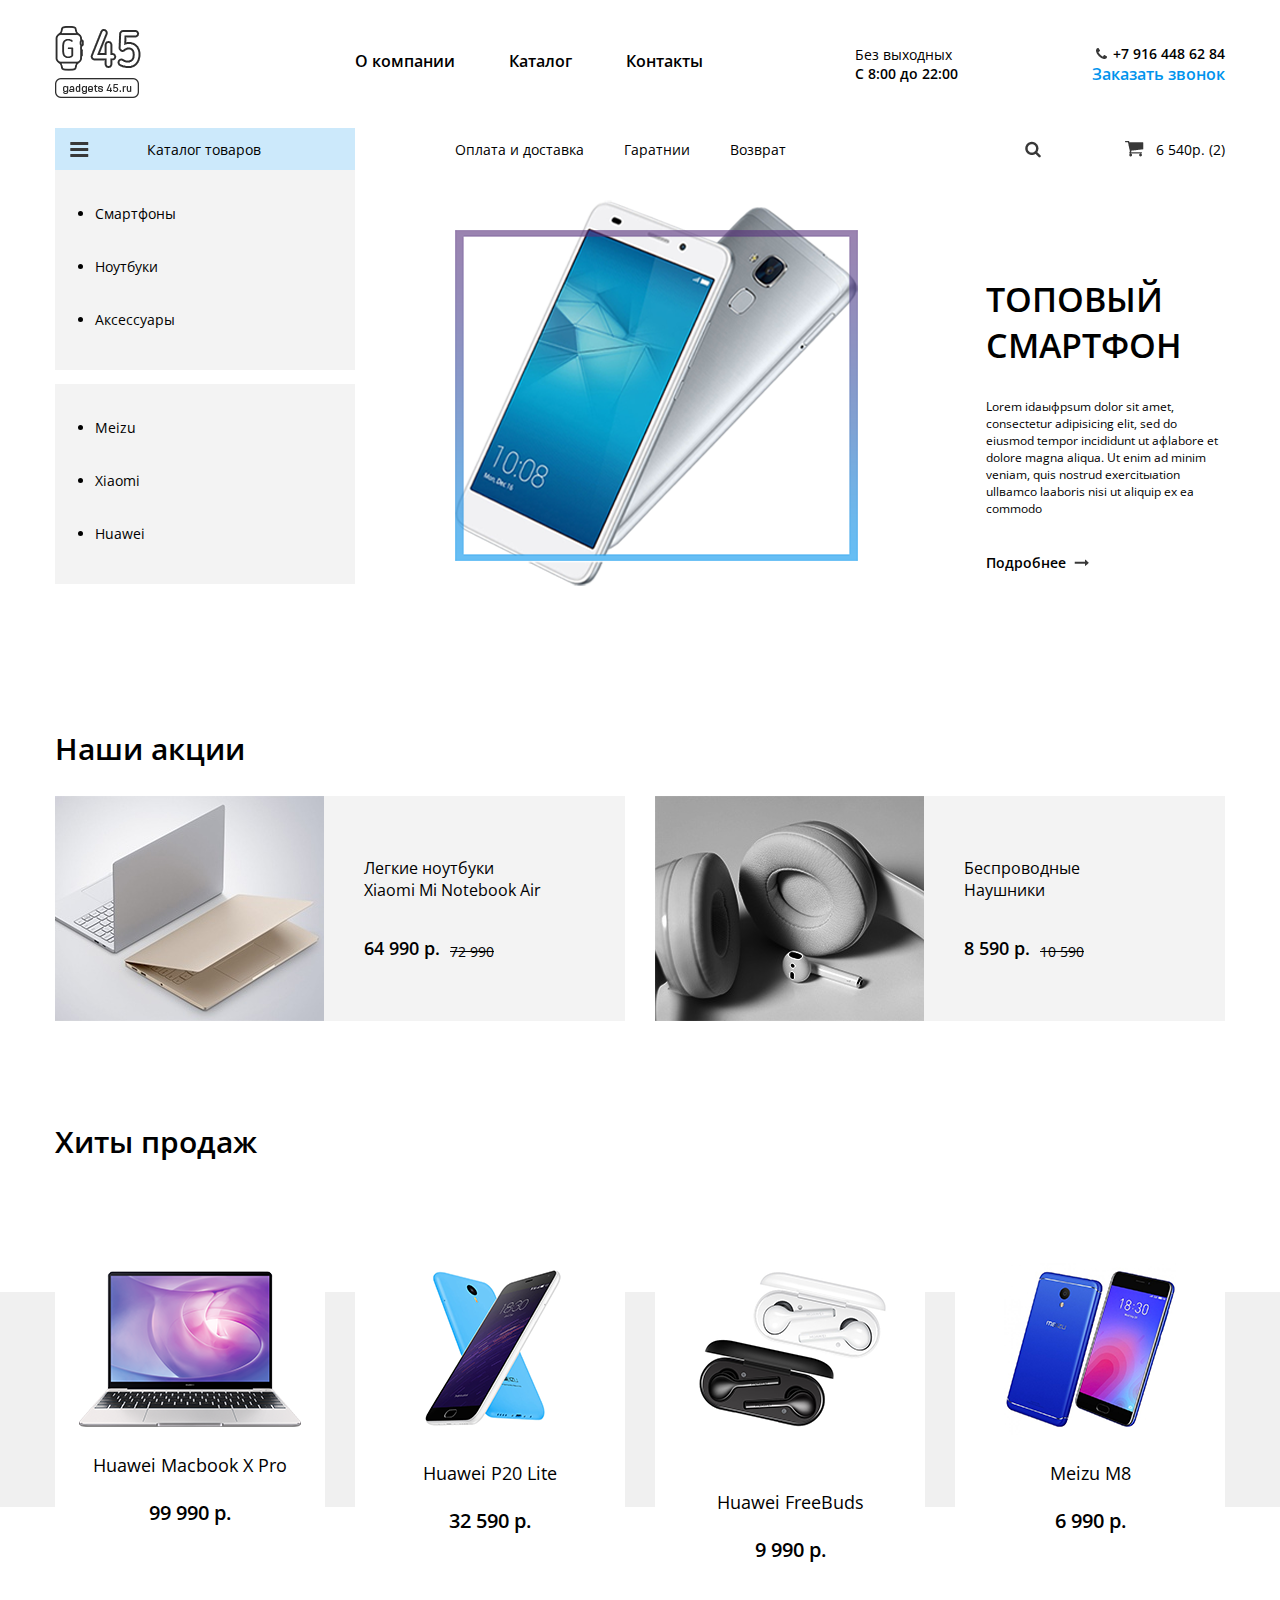
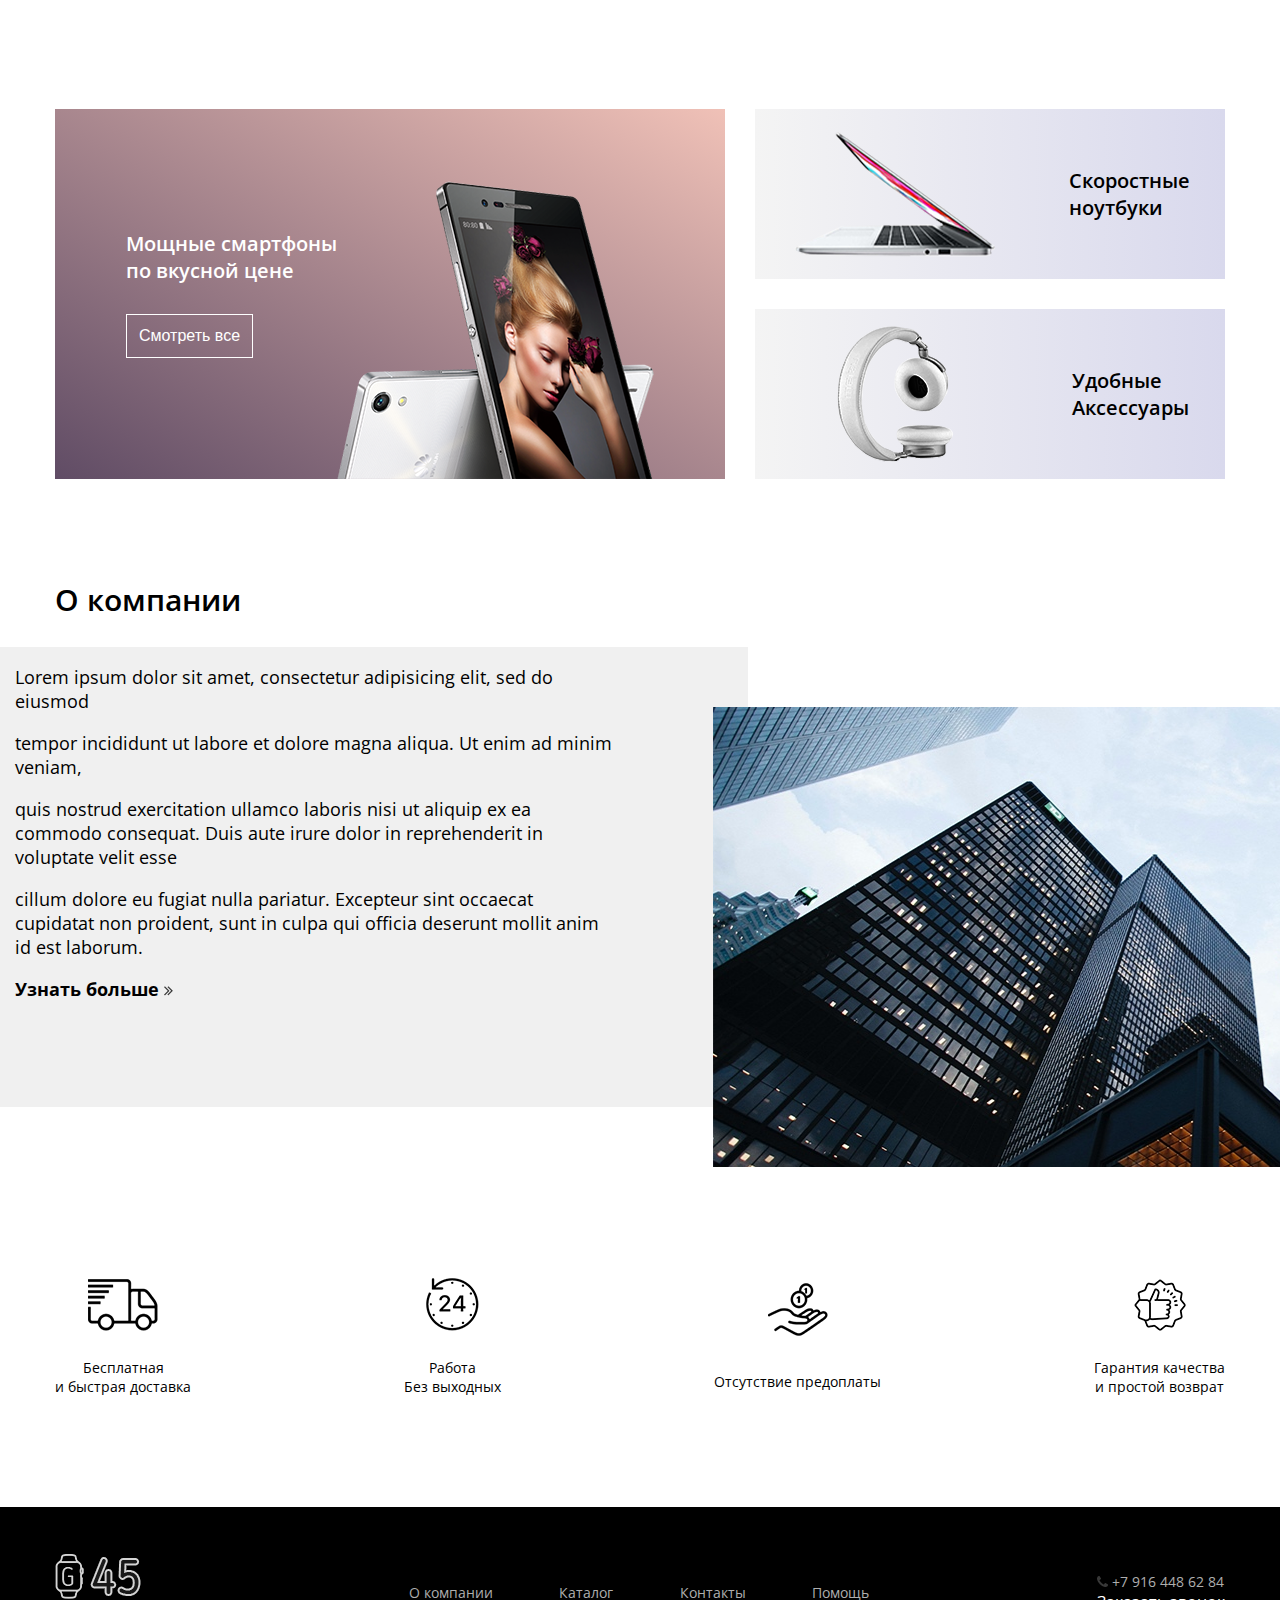
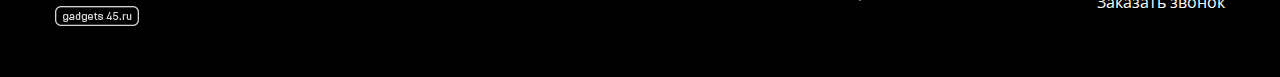
==== commit 25c5b36e: "Add about.html page" ====
--- a/index.html
+++ b/index.html
@@ -4,7 +4,6 @@
 	<meta charset="utf-8">
 	<title>Главная</title>
 	<link rel="stylesheet" type="text/css" href="styles/styles.css">
-	<!-- <link rel="stylesheet" type="text/css" href="//fonts.googleapis.com/css?family=Open+Sans" /> -->
 </head>
 <body>
 	<header>
@@ -42,7 +41,8 @@
 				<div class="sidebar">
 					<div class="sidebar_menu_container">
 						<div class="header_catalog_menu">
-							Каталог товаров
+							<img src="images/burger.png">
+							<p>Каталог товаров</p>
 						</div>
 					</div>
 					<div class="catalog catalog_gadgets">
@@ -100,7 +100,8 @@
 								quis nostrud exercitыation ullвamco lаaboris nisi ut aliquip ex ea commodo
 							</div>
 							<div class="slider_more_info">
-								<a href="#">Подробнее -></a>
+								<a href="#">Подробнее</a>
+								<img src="images/strelka.png">
 							</div>
 						</div>
 					</div>
@@ -265,7 +266,10 @@
 								consequat. Duis aute irure dolor in reprehenderit in voluptate velit esse</p>
 								<p>cillum dolore eu fugiat nulla pariatur. Excepteur sint occaecat cupidatat non
 								proident, sunt in culpa qui officia deserunt mollit anim id est laborum.</p>
-								<p><b>Узнать больше >></b></p>
+								<p>
+									<b>Узнать больше</b>
+									<img src="images/double_strelka.png">
+								</p>
 							</div>
 						</div>
 					</div>
@@ -335,6 +339,7 @@
 				</div>
 				<div class="footer_contacts">
 					<div class="footer_phone">
+						<img src="images/phone.png">
 						+7 916 448 62 84
 					</div>
 					<div class="footer_call_order">
--- a/styles/styles.css
+++ b/styles/styles.css
@@ -20,15 +20,16 @@
 }
 .logo{
 	width: 300px;
-	float: left;
 }
 .header_menu{
     width: 500px;
-    float: left;
     height: 60px;
     font-size: 16px;
     font-weight: 600;
 }
+.header_menu ul{
+	padding-left: 0;
+}
 .header_menu li:nth-child(1){
 	display: inline-block;
 	margin-left: 0;
@@ -55,8 +56,10 @@
 	font-weight: 600;
 }
 .header_contacts{
+	display: flex;
+	flex-direction: column;
 	width: 170px;
-	float: left;
+    align-items: flex-end;
 	font-weight: 600;
 }
 .header_phone{
@@ -68,6 +71,7 @@
 }
 .call_order{
 	color: #0093ed;
+	font-size: 15.5px;
 }
 /*main*/
 .main_container{
@@ -89,9 +93,15 @@
 	
 }
 .header_catalog_menu{
+	display: flex;
 	width: 300px;
-	text-align: center;
-	justify-content: center;
+	align-items: center;
+}
+.header_catalog_menu img{
+	margin-left: 15px;
+}
+.header_catalog_menu p{
+	margin-left: 58px;
 }
 .catalog{
 	height: 200px;
@@ -187,17 +197,21 @@
 	margin-top: 36px;
 	font-size: 14px;
 	font-weight: 600;
+    display: flex;
+    align-items: center;
 }
 .slider_more_info a{
 	color: #000;
 	text-decoration: none;
 }
-
+.slider_more_info img{
+	margin-left: 8px;
+}
 .new_section_container{
 	margin-top: 100px;
 }
 .new_section_title{
-	height: 86px;
+	height: 68px;
 	font-size: 30px;
 	font-weight: 600;
 }
@@ -421,8 +435,7 @@
 }
 .footer_call_order{
 	color: #fff;
-	font-size: 14px;
-	font-weight: 600;
+	font-size: 15.5px;
 }
 
 /*cart*/
@@ -704,4 +717,199 @@
 }
 .catalog_item:nth-child(n+4){
 	margin-top: 30px;
-}+}
+.catalog_price_title{
+	font-size: 16px;
+	font-weight: 600;
+    margin: 30px 0 0 30px;
+}
+.price_range{
+	margin-top: 25px;
+	display: flex;
+	justify-content: center;
+}
+.price_range input{
+	width: 90px;
+	height: 35px;
+	background-color: #fff;
+	border: 0;
+    box-sizing: border-box;	
+    padding-left: 10px;
+}
+.price_to{
+	margin-left: 10px;
+}
+.price_variants{
+	margin-top: 30px;
+}
+.price_variants_row{
+	height: 30px;
+	font-size: 14px;
+    display: flex;
+    align-items: center;
+    margin-left: 36px;
+}
+.price_variants_row p{
+	margin-left: 5px;
+}
+/*order*/ 
+.order_container{ 
+	display: flex; 
+	justify-content: space-between; 
+} 
+.order_info{ 
+	width: 570px; 
+} 
+.order_contacts{ 
+	width: 470px; 
+}
+.order_info_title{
+	font-size: 20px;
+}
+.order_info_row{
+	width: 100%;
+	margin-top: 20px;
+	display: flex;
+	justify-content: space-between;
+}
+.order_input{
+	width: 100%;
+	height: 50px; 	
+    box-sizing: border-box;	
+	font-size: 16px; 
+	padding: 0 20px 0 20px; 
+	border: 0px; 
+	background-color: #f3f3f3;
+}
+.order_rich_text_box{
+	width: 100%;
+	height: 200px; 	
+    box-sizing: border-box;	
+	font-size: 16px; 
+	padding: 20px; 
+	border: 0px; 
+	background-color: #f3f3f3; 	
+}
+.street{ 
+	width: 570px;
+}
+.home_info{
+	width: 170px; 
+}
+.intercom_info{
+	width: 370px;
+}
+.btn{
+	width: 100%;
+	height: 70px;
+	margin-top: 20px;
+	outline: none;
+    font-size: 22px;
+    cursor: pointer; 
+	color: #fff;
+    background: linear-gradient(to right, #068eee, #6e37fb);
+	border: none;
+}
+.paymant_block{
+	margin-top: 30px;
+}
+.paymant_title{
+	font-size: 20px;
+}
+.paymant{
+	margin-top: 20px;
+	width: 570px;
+	height: 65px;
+	border: 4px solid #fff;
+    display: flex;
+    align-items: center;
+}
+.paymant:hover{
+	border: 4px solid #ddd;
+}
+.paymant img{
+	margin-left: 30px;
+}
+.paymant_text{
+	margin-left: 20px;
+	font-size: 20px;
+}
+/*About*/
+.about_container{
+	display: flex;
+	justify-content: space-between;
+}
+.about_text{
+	width: 570px;
+	font-size: 18px;
+}
+.about_text p{
+	font-weight: 600;
+}
+.about_contacts{
+	width: 470px;
+}
+.about_contacts_title{
+	font-size: 30px;
+	font-weight: 600;
+}
+.about_contacts_info{
+	margin-top: 30px;
+}
+.contact_row{
+	display: flex;
+	margin-top: 20px;
+}
+.contact_key{
+	font-size: 18px;
+}
+.contact_value{
+	margin-left: 15px;
+	font-size: 18px;
+	font-weight: bold;
+}
+.guarantees_container{
+	display: flex;
+	justify-content: space-around;
+}
+.guarantees_block{
+	display: flex;
+	flex-direction: column;
+	align-items: center;
+}
+.guarantees_title{
+	font-size: 50px;
+	font-weight: 60;
+}
+.guarantees_text{
+	font-size: 18px;
+}
+.about_background{
+	position: relative;
+}
+.about_background::after {
+	content: "";
+	background-image: url(../images/background.jpg);
+	background-repeat: no-repeat;
+	background-position: center top;
+	opacity: 0.06;
+	top: 0;
+	left: 0;
+	bottom: 0;
+	right: 0;
+	position: absolute;
+	z-index: -1;   
+}
+.requisites_row{
+	display: flex;
+	margin-top: 10px;
+	font-size: 20px;
+}
+.req_key{
+	width: 370px;
+	font-weight: 600;
+}
+.req_value{
+	margin-left: 230px;
+	color: #383838;
+}
